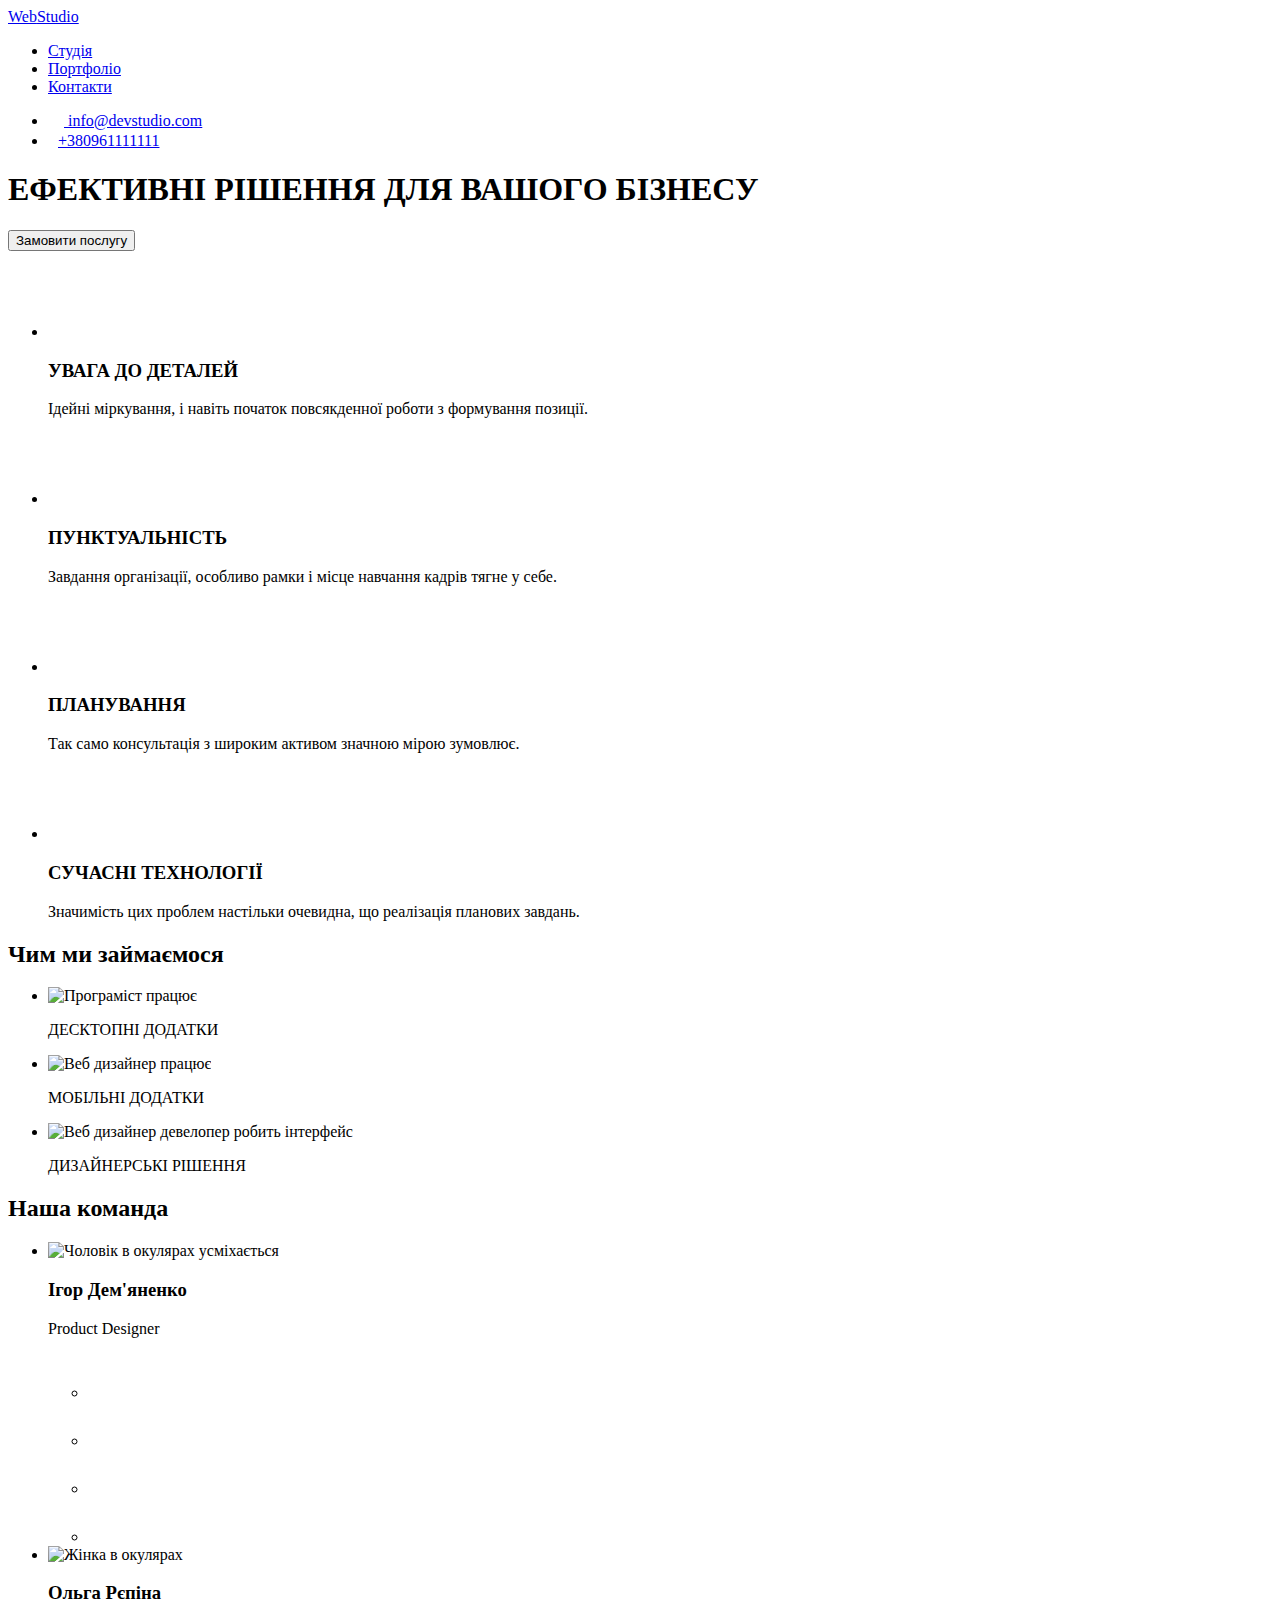
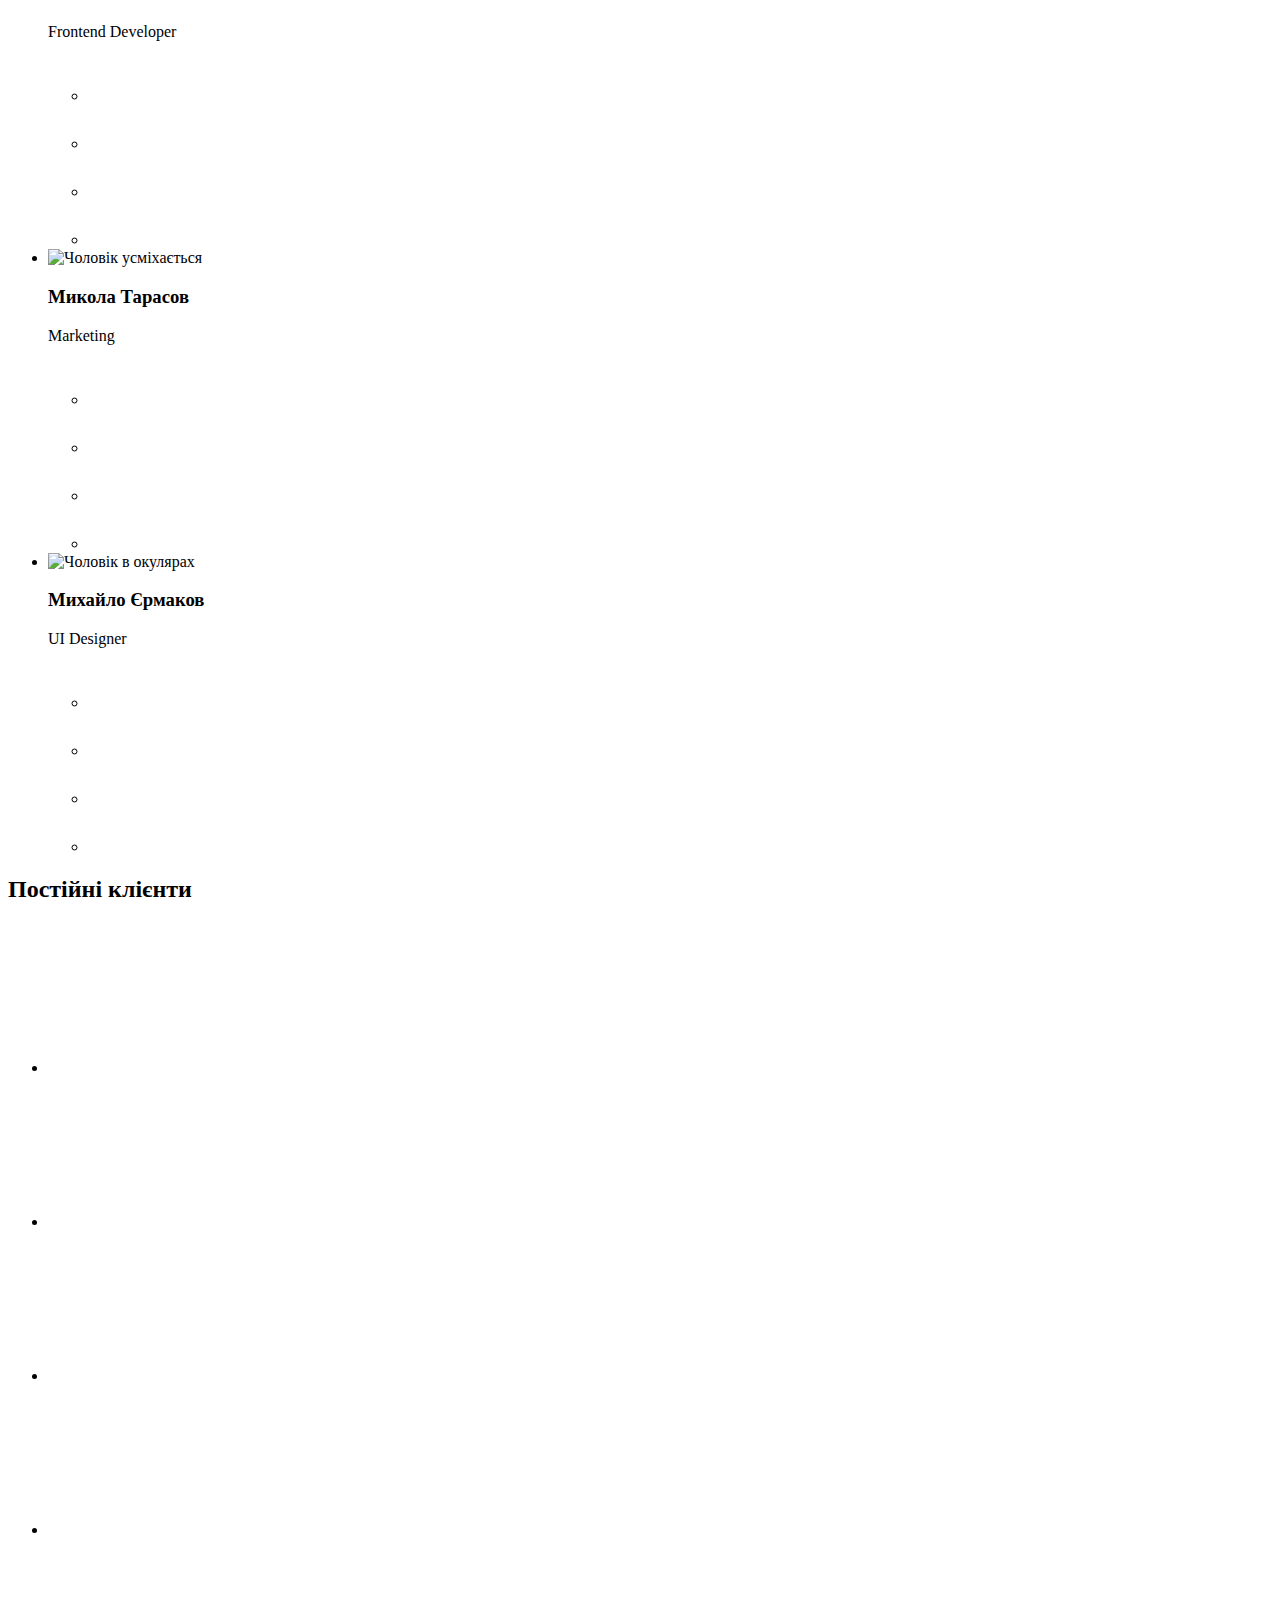
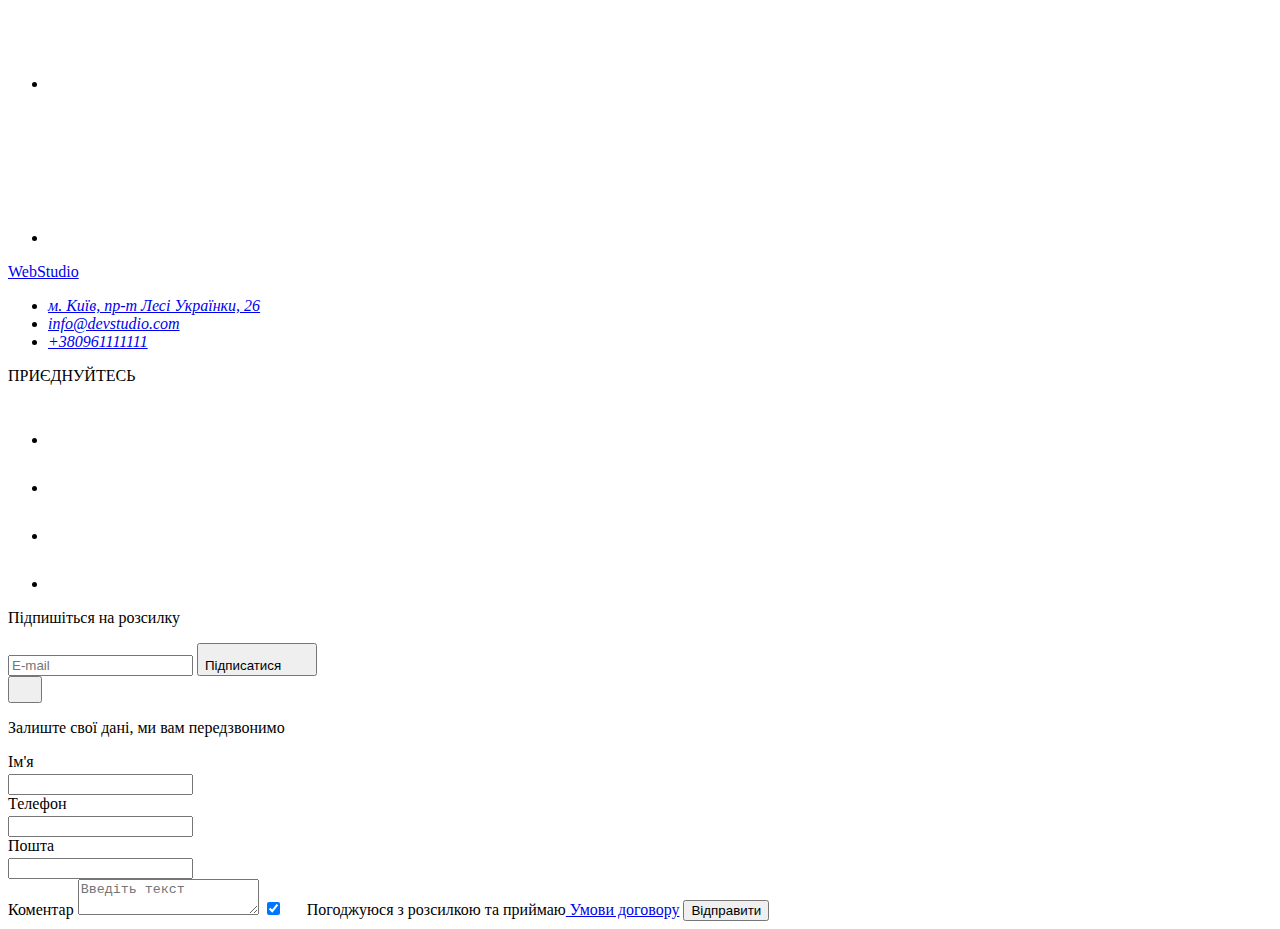
==== index.html @ 3fdb25af "ДЗ-7" ====
<!DOCTYPE html>
<html lang="uk">
  <head>
    <meta charset="UTF-8" />
    <meta http-equiv="X-UA-Compatible" content="IE=edge" />
    <meta name="viewport" content="width=device-width, initial-scale=1.0" />
    <link rel="preconnect" href="https://fonts.googleapis.com" />
    <link rel="preconnect" href="https://fonts.gstatic.com" crossorigin />
    <link
      href="https://fonts.googleapis.com/css2?family=Raleway:wght@700&family=Roboto:wght@400;500;700;900&display=swap"
      rel="stylesheet"
    />
    <link
      rel="stylesheet"
      href="https://cdnjs.cloudflare.com/ajax/libs/normalize/8.0.1/normalize.css"
    />
    <link rel="stylesheet" href="./css/main.min.css" />
    <title>WebStudio</title>
  </head>
  <body>
    <header class="header">
      <!--Web Studio-->
      <div class="container">
        <nav class="main-nav">
          <a lang="en" href="./index.html" class="logo"
            ><span class="web-logo">Web</span>Studio</a
          >
          <ul class="main-nav__list">
            <li class="main-nav__item">
              <a
                href="./index.html"
                class="main-nav__link main-nav__link--active"
                >Студія</a
              >
            </li>
            <li class="main-nav__item">
              <a href="./portfolio.html" class="main-nav__link">Портфоліо</a>
            </li>
            <li class="main-nav__item">
              <a href="#" class="main-nav__link">Контакти</a>
            </li>
          </ul>
          <ul class="main-contact__list">
            <li class="main-contact__item">
              <a href="mailto:info@devstudio.com" class="main-contact__link">
                <svg class="main-contact__link-icon" width="16" height="12">
                  <use href="./icons/icons.svg#icon-envelope"></use>
                </svg>
                info@devstudio.com</a
              >
            </li>
            <li class="main-contact__item">
              <a href="tel:+380961111111" class="main-contact__link">
                <svg class="icon smartphone" width="10" height="16">
                  <use href="./icons/icons.svg#icon-smartphone"></use></svg
                >+380961111111</a
              >
            </li>
          </ul>
        </nav>
      </div>
    </header>
    <!--Баннер-->
    <main>
      <section class="section section-banner overlay">
        <div class="container">
          <h1 class="section-banner__title">
            ЕФЕКТИВНІ РІШЕННЯ ДЛЯ ВАШОГО БІЗНЕСУ
          </h1>
          <button type="button" class="section-banner__button" data-modal-open>
            Замовити послугу
          </button>
        </div>
      </section>
      <!--Наші особливості-->
      <section class="section">
        <div class="container">
          <h2 class="section-title" hidden>Наші особливості</h2>
          <ul class="section-features__list">
            <li class="item">
              <div class="section-features__box">
                <svg class="icon-decoration antenna" width="70" height="70">
                  <use href="./icons/icons.svg#icon-antenna"></use>
                </svg>
              </div>
              <h3 class="section-features__title">УВАГА ДО ДЕТАЛЕЙ</h3>
              <p class="section-features__text">
                Ідейні міркування, і навіть початок повсякденної роботи з
                формування позиції.
              </p>
            </li>
            <li class="item">
              <div class="section-features__box">
                <svg class="icon-decoration clock" width="70" height="70">
                  <use href="./icons/icons.svg#icon-clock"></use>
                </svg>
              </div>
              <h3 class="section-features__title">ПУНКТУАЛЬНІСТЬ</h3>
              <p class="section-features__text">
                Завдання організації, особливо рамки і місце навчання кадрів
                тягне у себе.
              </p>
            </li>
            <li class="item">
              <div class="section-features__box">
                <svg class="icon-decoration diagram" width="70" height="70">
                  <use href="./icons/icons.svg#icon-diagram"></use>
                </svg>
              </div>
              <h3 class="section-features__title">ПЛАНУВАННЯ</h3>
              <p class="section-features__text">
                Так само консультація з широким активом значною мірою зумовлює.
              </p>
            </li>
            <li class="item">
              <div class="section-features__box">
                <svg class="icon-decoration astronaut" width="70" height="70">
                  <use href="./icons/icons.svg#icon-astronaut"></use>
                </svg>
              </div>
              <h3 class="section-features__title">СУЧАСНІ ТЕХНОЛОГІЇ</h3>
              <p class="section-features__text">
                Значимість цих проблем настільки очевидна, що реалізація
                планових завдань.
              </p>
            </li>
          </ul>
        </div>
      </section>
      <!--About-->
      <section class="section-about">
        <div class="container">
          <h2 class="section-title">Чим ми займаємося</h2>
          <ul class="section-about__list link">
            <li class="item">
              <div class="about-container">
                <img
                  class="about-foto"
                  width="370"
                  height="294"
                  alt="Програміст працює"
                  src="./images/About-1.jpg"
                />
                <p class="about-title">ДЕСКТОПНІ ДОДАТКИ</p>
              </div>
            </li>
            <li class="item">
              <div class="about-container">
                <img
                  class="about-foto"
                  width="370"
                  height="294"
                  alt="Веб дизайнер працює"
                  src="./images/About-2.jpg"
                />
                <p class="about-title">МОБІЛЬНІ ДОДАТКИ</p>
              </div>
            </li>
            <li class="item">
              <div class="about-container">
                <img
                  class="about-foto"
                  width="370"
                  height="294"
                  alt="Веб дизайнер девелопер робить інтерфейс"
                  src="./images/About-3.jpg"
                />
                <p class="about-title">ДИЗАЙНЕРСЬКІ РІШЕННЯ</p>
              </div>
            </li>
          </ul>
        </div>
      </section>
      <!--Team-->
      <section class="section section-team">
        <div class="container">
          <h2 class="section-title">Наша команда</h2>
          <ul class="section-team__list">
            <li class="section-team__item">
              <img
                width="270"
                height="260"
                alt="Чоловік в окулярах усміхається"
                src="./images/Team-1.jpg"
              />
              <div class="worker__data">
                <h3 class="worker__title">Ігор Дем'яненко</h3>
                <p lang="en" class="worker__position">Product Designer</p>
                <ul class="social-networks">
                  <li class="item">
                    <a href="" class="social-networks__link">
                      <svg class="social instagram" width="44" height="44">
                        <use href="./icons/icons.svg#icon-instagram"></use></svg
                    ></a>
                  </li>
                  <li class="item">
                    <a href="" class="social-networks__link">
                      <svg class="social twitter" width="44" height="44">
                        <use href="./icons/icons.svg#icon-twitter"></use></svg
                    ></a>
                  </li>
                  <li class="item">
                    <a href="" class="social-networks__link">
                      <svg class="social facebook" width="44" height="44">
                        <use href="./icons/icons.svg#icon-facebook"></use></svg
                    ></a>
                  </li>
                  <li class="item">
                    <a href="" class="social-networks__link">
                      <svg class="social linkedin" width="44" height="44">
                        <use href="./icons/icons.svg#icon-linkedin"></use></svg
                    ></a>
                  </li>
                </ul>
              </div>
            </li>
            <li class="section-team__item">
              <img
                width="270"
                height="260"
                alt="Жінка в окулярах"
                src="./images/Team-2.jpg"
              />
              <div class="worker__data">
                <h3 class="worker__title">Ольга Рєпіна</h3>
                <p lang="en" class="worker__position">Frontend Developer</p>
                <ul class="social-networks">
                  <li class="item">
                    <a href="" class="social-networks__link">
                      <svg class="social instagram" width="44" height="44">
                        <use href="./icons/icons.svg#icon-instagram"></use></svg
                    ></a>
                  </li>
                  <li class="item">
                    <a href="" class="social-networks__link">
                      <svg class="social twitter" width="44" height="44">
                        <use href="./icons/icons.svg#icon-twitter"></use></svg
                    ></a>
                  </li>
                  <li class="item">
                    <a href="" class="social-networks__link">
                      <svg class="social facebook" width="44" height="44">
                        <use href="./icons/icons.svg#icon-facebook"></use></svg
                    ></a>
                  </li>
                  <li class="item">
                    <a href="" class="social-networks__link">
                      <svg class="social linkedin" width="44" height="44">
                        <use href="./icons/icons.svg#icon-linkedin"></use></svg
                    ></a>
                  </li>
                </ul>
              </div>
            </li>
            <li class="section-team__item">
              <img
                width="270"
                height="260"
                alt="Чоловік усміхається"
                src="./images/Team-3.jpg"
              />
              <div class="worker__data">
                <h3 class="worker__title">Микола Тарасов</h3>
                <p lang="en" class="worker__position">Marketing</p>
                <ul class="social-networks">
                  <li class="item">
                    <a href="" class="social-networks__link">
                      <svg class="social instagram" width="44" height="44">
                        <use href="./icons/icons.svg#icon-instagram"></use></svg
                    ></a>
                  </li>
                  <li class="item">
                    <a href="" class="social-networks__link">
                      <svg class="social twitter" width="44" height="44">
                        <use href="./icons/icons.svg#icon-twitter"></use></svg
                    ></a>
                  </li>
                  <li class="item">
                    <a href="" class="social-networks__link">
                      <svg class="social facebook" width="44" height="44">
                        <use href="./icons/icons.svg#icon-facebook"></use></svg
                    ></a>
                  </li>
                  <li class="item">
                    <a href="" class="social-networks__link">
                      <svg class="social linkedin" width="44" height="44">
                        <use href="./icons/icons.svg#icon-linkedin"></use></svg
                    ></a>
                  </li>
                </ul>
              </div>
            </li>
            <li class="section-team__item">
              <img
                width="270"
                height="260"
                alt="Чоловік в окулярах"
                src="./images/Team-4.jpg"
              />
              <div class="worker__data">
                <h3 class="worker__title">Михайло Єрмаков</h3>
                <p lang="en" class="worker__position">UI Designer</p>
                <ul class="social-networks">
                  <li class="item">
                    <a href="" class="social-networks__link">
                      <svg class="social instagram" width="44" height="44">
                        <use href="./icons/icons.svg#icon-instagram"></use></svg
                    ></a>
                  </li>
                  <li class="item">
                    <a href="" class="social-networks__link">
                      <svg class="social twitter" width="44" height="44">
                        <use href="./icons/icons.svg#icon-twitter"></use></svg
                    ></a>
                  </li>
                  <li class="item">
                    <a href="" class="social-networks__link">
                      <svg class="social facebook" width="44" height="44">
                        <use href="./icons/icons.svg#icon-facebook"></use></svg
                    ></a>
                  </li>
                  <li class="item">
                    <a href="" class="social-networks__link">
                      <svg class="social linkedin" width="44" height="44">
                        <use href="./icons/icons.svg#icon-linkedin"></use></svg
                    ></a>
                  </li>
                </ul>
              </div>
            </li>
          </ul>
        </div>
      </section>
      <section class="section clients">
        <div class="container">
          <h2 class="section-title">Постійні клієнти</h2>
          <ul class="clients__list">
            <li class="item">
              <a href="#" class="clients__link">
                <svg class="client">
                  <use href="./icons/icons.svg#icon-logo1"></use>
                </svg>
              </a>
            </li>
            <li class="item">
              <a href="#" class="clients__link">
                <svg class="client">
                  <use href="./icons/icons.svg#icon-logo2"></use>
                </svg>
              </a>
            </li>
            <li class="item">
              <a href="#" class="clients__link">
                <svg class="client">
                  <use href="./icons/icons.svg#icon-logo3"></use>
                </svg>
              </a>
            </li>
            <li class="item">
              <a href="#" class="clients__link">
                <svg class="client">
                  <use href="./icons/icons.svg#icon-logo4"></use>
                </svg>
              </a>
            </li>
            <li class="item">
              <a href="#" class="clients__link">
                <svg class="client">
                  <use href="./icons/icons.svg#icon-logo5"></use>
                </svg>
              </a>
            </li>
            <li class="item">
              <a href="#" class="clients__link">
                <svg class="client">
                  <use href="./icons/icons.svg#icon-logo6"></use>
                </svg>
              </a>
            </li>
          </ul>
        </div>
      </section>
    </main>
    <footer class="footer">
      <div class="container">
        <div class="footer-address">
          <a lang="en" href="./index.html" class="logo">
            <span class="web-logo">Web</span>Studio</a
          >
          <address>
            <ul class="footer-contacts__list">
              <li class="item">
                <a
                  href="https://goo.gl/maps/CPtrU1FHBa2aNyZL9"
                  target="_blank"
                  rel="noopener noreferrer nofollow"
                  class="footer-contacts__map"
                  >м. Київ, пр-т Лесі Українки, 26</a
                >
              </li>
              <li class="item">
                <a href="info@devstudio.com" class="footer-contact__link"
                  >info@devstudio.com</a
                >
              </li>
              <li class="item">
                <a href="tel:+380961111111" class="footer-contact__link"
                  >+380961111111</a
                >
              </li>
            </ul>
          </address>
        </div>
        <div class="networks">
          <p class="networks-title">ПРИЄДНУЙТЕСЬ</p>
          <ul class="footer-networks__list">
            <li class="item">
              <a href="" class="footer-networks__link">
                <svg class="social instagram" width="44" height="44">
                  <use href="./icons/icons.svg#icon-instagram"></use></svg
              ></a>
            </li>
            <li class="item">
              <a href="" class="footer-networks__link">
                <svg class="social twitter" width="44" height="44">
                  <use href="./icons/icons.svg#icon-twitter"></use></svg
              ></a>
            </li>
            <li class="item">
              <a href="" class="footer-networks__link">
                <svg class="social facebook" width="44" height="44">
                  <use href="./icons/icons.svg#icon-facebook"></use></svg
              ></a>
            </li>
            <li class="item">
              <a href="" class="footer-networks__link">
                <svg class="social linkedin" width="44" height="44">
                  <use href="./icons/icons.svg#icon-linkedin"></use></svg
              ></a>
            </li>
          </ul>
        </div>
        <div class="subscribe">
          <p class="networks-title">Підпишіться на розсилку</p>
          <form class="form-subscribe__form">
            <label for="user-mail" class="form-subscribe__field">
              <input
                class="form-subscribe"
                type="email"
                id="user-mail"
                placeholder="E-mail"
              />
            </label>
            <button type="submit" class="submit submit--footer">
              Підписатися
              <svg class="form-btn__icon-footer" width="24" height="24">
                <use href="./icons/subscribe.svg#icon-icon-send"></use>
              </svg>
            </button>
          </form>
        </div>
      </div>
    </footer>
    <div class="backdrop is-hidden" data-modal>
      <div class="modal">
        <button type="button" class="modal-close-button" data-modal-close>
          <svg class="close-icon" width="18" height="18">
            <use href="./icons/symbol-defs.svg#icon-close-black-18dp-2-1"></use>
          </svg>
        </button>
        <p class="form-title">Залиште свої дані, ми вам передзвонимо</p>
        <form class="modal-form">
          <label class="modal-label" for="name">Ім'я</label>
          <div class="modal-wrap">
            <input class="modal-input" type="text" name="name" id="name" />
            <svg class="modal-icon" width="18" height="18">
              <use href="./icons/modal.svg#icon-person-black-18dp"></use>
            </svg>
          </div>
          <label class="modal-label" for="phone">Телефон</label>
          <div class="modal-wrap">
            <input class="modal-input" type="tel" name="phone" id="phone" />
            <svg class="modal-icon" width="18" height="18">
              <use href="./icons/modal.svg#icon-phone-black-18dp"></use>
            </svg>
          </div>
          <label class="modal-label" for="email">Пошта</label>
          <div class="modal-wrap">
            <input class="modal-input" type="email" name="mail" id="email" />
            <svg class="modal-icon" width="18" height="18">
              <use href="./icons/modal.svg#icon-email-black-18dp"></use>
            </svg>
          </div>
          <label class="modal-label" for="comment">Коментар </label>
          <textarea
            class="modal-input modal-area"
            id="comment"
            placeholder="Введіть текст"
          ></textarea>

          <input
            class="checkbox"
            type="checkbox"
            name="policy"
            id="policy"
            checked
          />
          <label class="checkbox-label" for="policy">
            <span class="new-checkbox"
              ><svg class="check-icon" width="16" height="15">
                <use href="./icons/icon-check.svg#icon-icon-check-11"></use>
              </svg>
            </span>
            <span class="check-text"
              >Погоджуюся з розсилкою та приймаю<a
                href="form-contract"
                class="form-contract"
              >
                Умови договору</a
              ></span
            >
          </label>
          <button type="submit" class="submit">Відправити</button>
        </form>
      </div>
    </div>

    <script src="./js/modal.js"></script>
  </body>
</html>
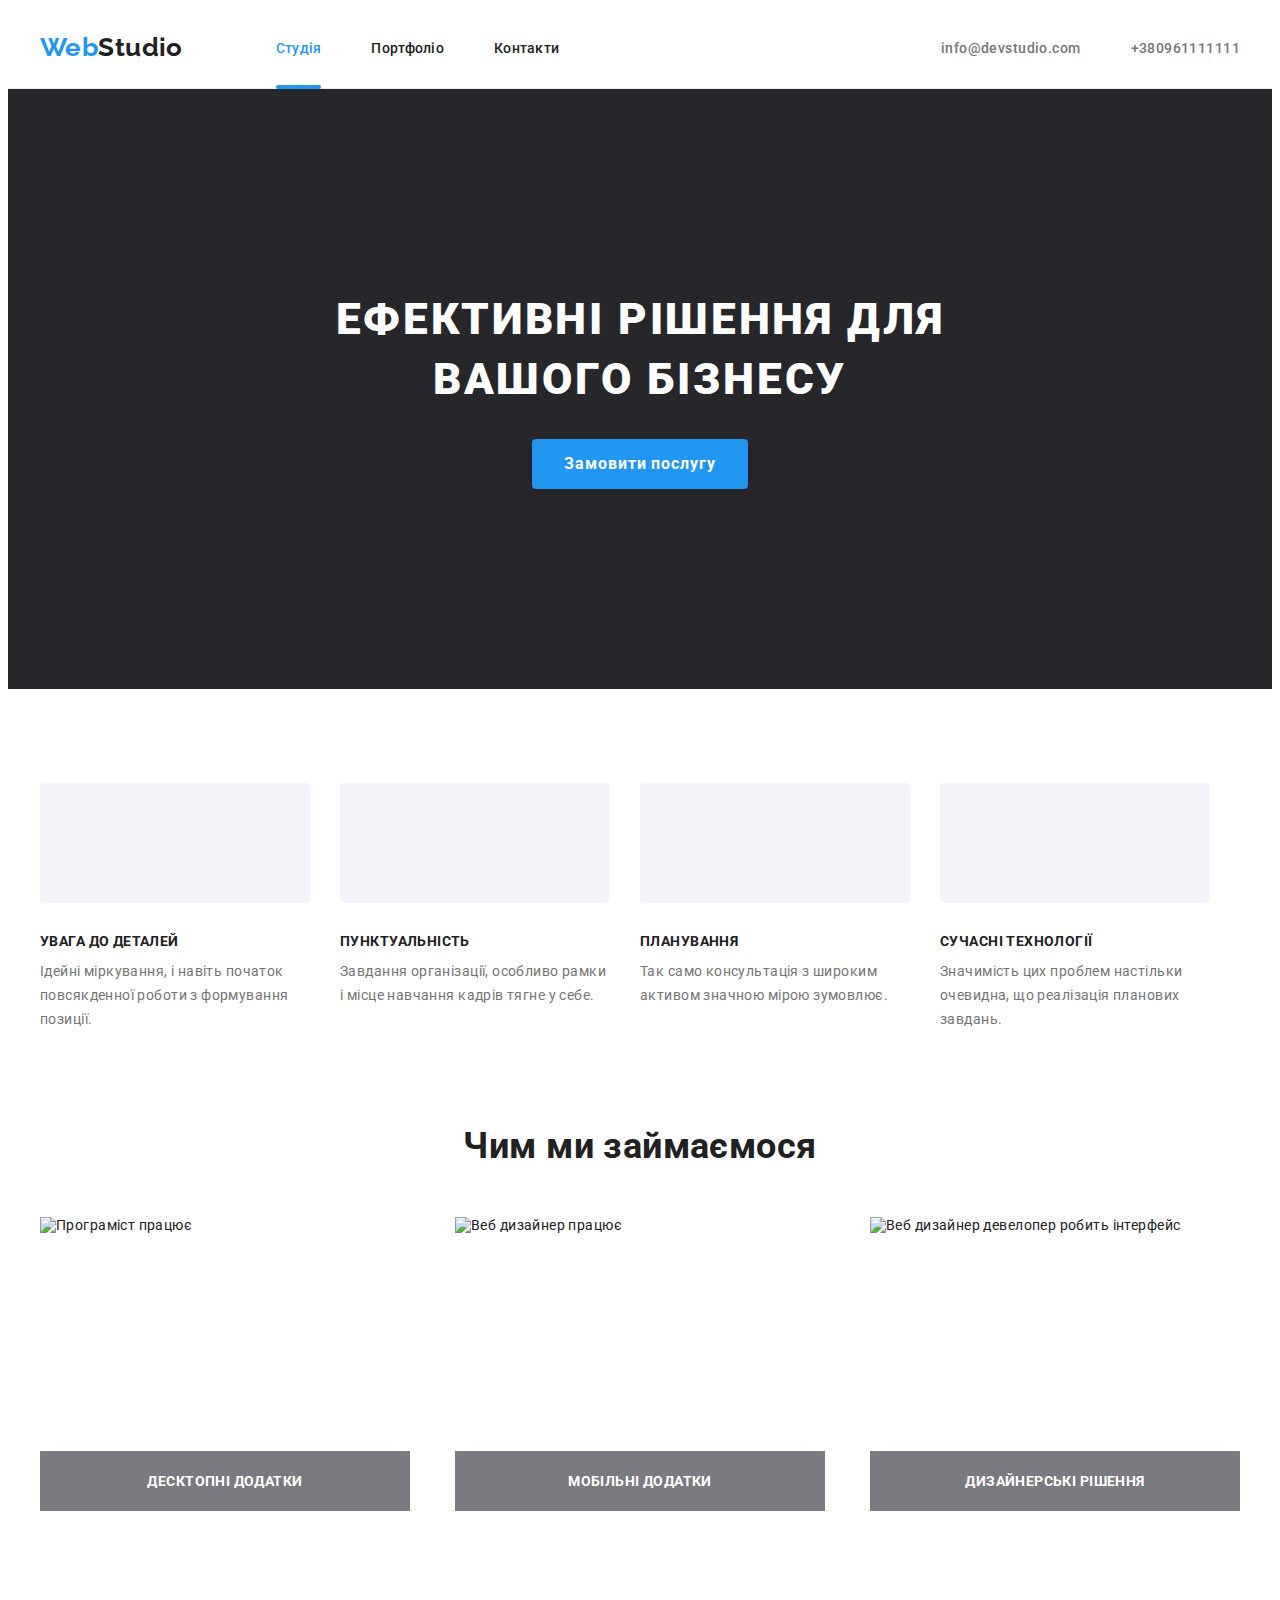
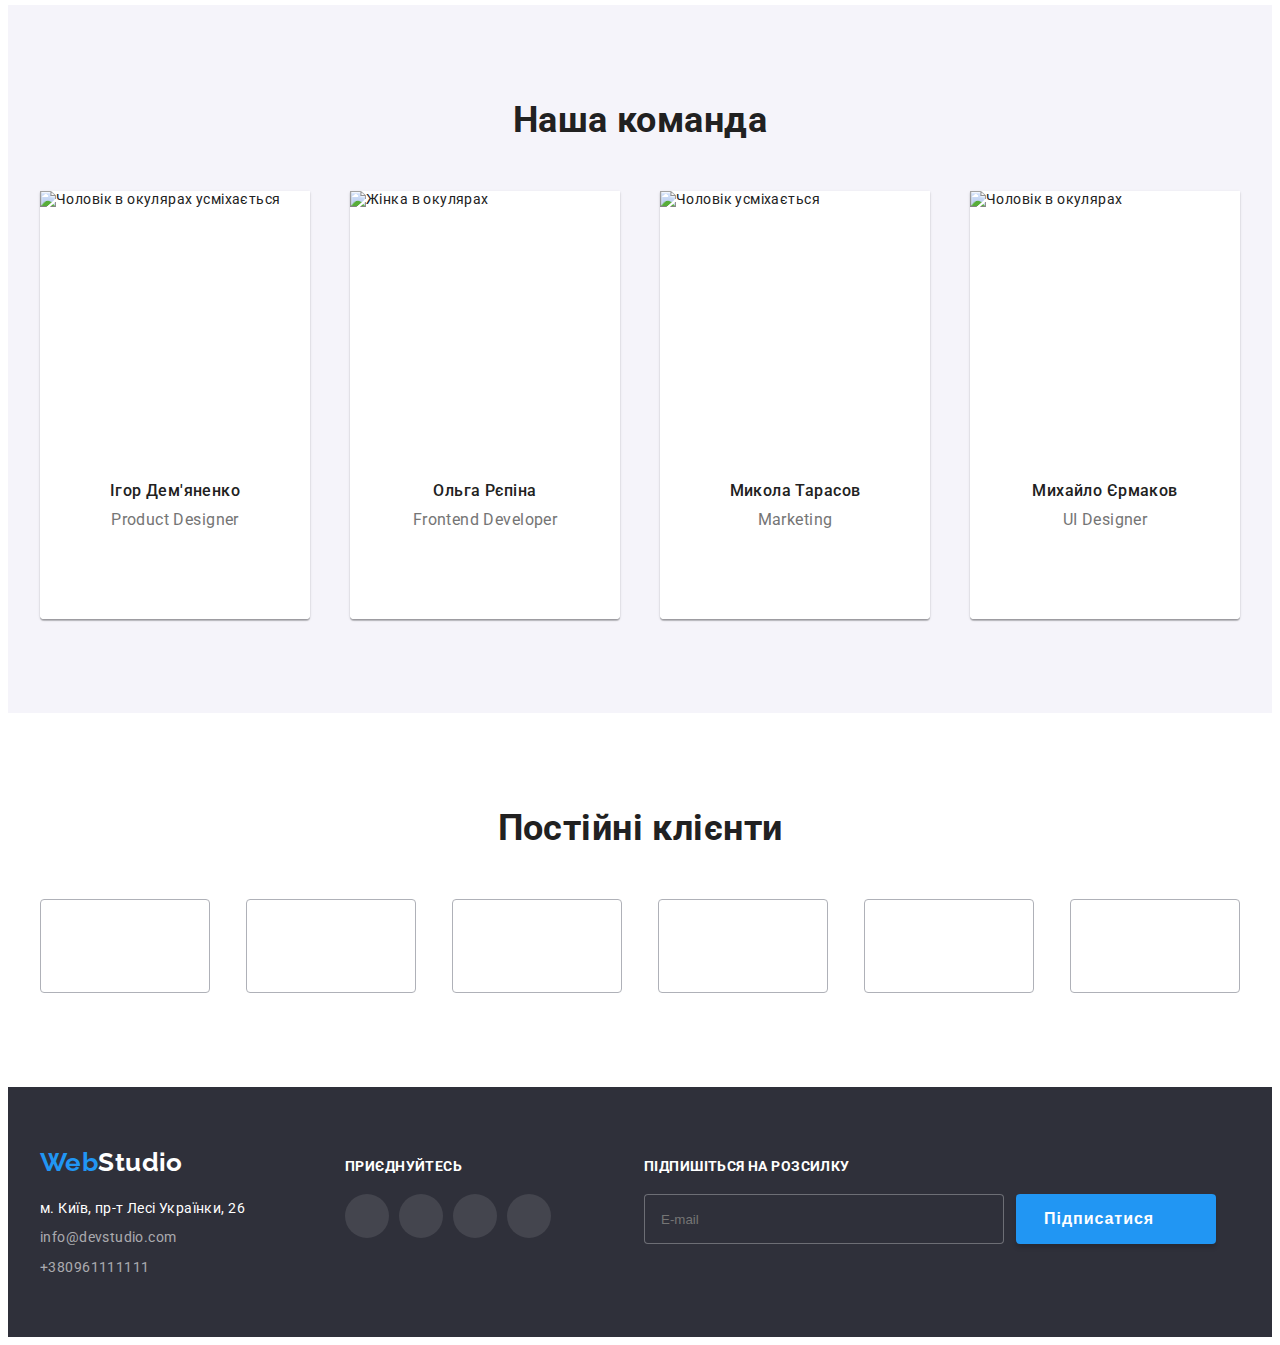
==== commit 84b5bb2a: "ДЗ-7" ====
--- a/index.html
+++ b/index.html
@@ -51,7 +51,7 @@
             </li>
             <li class="main-contact__item">
               <a href="tel:+380961111111" class="main-contact__link">
-                <svg class="icon smartphone" width="10" height="16">
+                <svg class="main-contact__link-icon" width="10" height="16">
                   <use href="./icons/icons.svg#icon-smartphone"></use></svg
                 >+380961111111</a
               >
@@ -62,7 +62,7 @@
     </header>
     <!--Баннер-->
     <main>
-      <section class="section section-banner overlay">
+      <section class="section-banner">
         <div class="container">
           <h1 class="section-banner__title">
             ЕФЕКТИВНІ РІШЕННЯ ДЛЯ ВАШОГО БІЗНЕСУ
@@ -131,7 +131,7 @@
       <section class="section-about">
         <div class="container">
           <h2 class="section-title">Чим ми займаємося</h2>
-          <ul class="section-about__list link">
+          <ul class="section-about__list">
             <li class="item">
               <div class="about-container">
                 <img
--- a/css/main.min.css
+++ b/css/main.min.css
@@ -0,0 +1 @@
+body{font-family:"Roboto",sans-serif;background-color:#fff;color:#212121;font-size:14px;letter-spacing:.03em}h1,h2{text-align:center;margin:0}img,svg{display:block}.container{width:1200px;padding-left:15px;padding-right:15px;margin-right:auto;margin-left:auto;align-items:center}.section{padding-top:94px;padding-bottom:94px}.section-title{font-size:36px;line-height:1.1666666667;text-align:center;margin-top:0;margin-bottom:50px}.main-nav{display:flex;align-items:center;padding:0;margin:0}.main-nav__list{display:flex;margin:0;padding:0;list-style:none}.main-nav__item:not(:last-child){margin-right:50px}.main-nav__link{display:block;position:relative;text-decoration:none;padding:32px 0;font-weight:500;line-height:1.1428571429;letter-spacing:.02em;color:#212121;padding-top:32px;padding-bottom:32px;transition:color 250ms cubic-bezier(0.4, 0, 0.2, 1)}.main-nav__link--active{color:#2196f3}.main-nav__link--active::after{content:"";position:absolute;left:0;bottom:-1px;display:block;width:100%;height:4px;border-radius:2px;background-color:#2196f3}.main-nav__link:hover,.main-nav__link:focus{color:#2196f3}.active:hover::after{opacity:1}.main-contact__list{display:flex;margin:0;padding:0;margin-left:auto;list-style:none}.main-contact__item:not(:last-child){margin-right:30px}.main-contact__link{display:flex;list-style:none;position:relative;text-decoration:none;padding-top:32px;padding-bottom:32px;color:#757575;font-weight:500;line-height:1.1428571429;align-items:center;transition:fill,color,250ms cubic-bezier(0.4, 0, 0.2, 1)}.main-contact__link:hover,.main-contact__link:focus{color:#2196f3;fill:#2196f3}.main-contact__link-icon{display:flex;margin-right:10px;fill:currentColor;box-sizing:border-box;height:auto}.header{border-bottom:1px solid #ececec}.logo{margin-right:93px;padding-top:24px;padding-bottom:25px;font-family:"Raleway";font-style:normal;font-weight:700;font-size:26px;line-height:1.1923076923;color:#212121;list-style:none;text-decoration:none}.web-logo{color:#2196f3}.footer .logo{display:block;color:#fff;margin-right:0;margin-bottom:20px;padding:0}.logo-footer{font-family:"Raleway";font-style:normal;font-weight:700;font-size:26px;line-height:31px;color:#fff;margin-bottom:20px}.section-banner{margin-right:auto;margin-left:auto;max-width:1600px;padding-top:200px;padding-bottom:200px;background-image:linear-gradient(rgba(47, 48, 58, 0.4), rgba(47, 48, 58, 0.4)),url("../images/Image.jpg");background-repeat:no-repeat;background-position:center;background-color:#212121}.section-banner__title{width:696px;color:#fff;font-weight:900;font-size:44px;line-height:1.3636363636;letter-spacing:.06em;text-transform:uppercase;text-align:center;margin-right:auto;margin-left:auto;margin-bottom:30px}.section-banner__button{font-family:Roboto;background-color:#2196f3;font-weight:700;color:#fff;font-size:16px;line-height:1.875;line-height:1.6;align-items:Center;letter-spacing:.06em;cursor:pointer;width:216px;height:50px;top:430px;box-shadow:0px 4px 4px rgba(0,0,0,.15);border-radius:4px;margin:0 auto;display:block;border-color:rgba(0,0,0,0);transition-property:background-color;transition-duration:250ms;transition-timing-function:cubic-bezier(0.4, 0, 0.2, 1)}.section-banner__button:hover,.section-banner__button:focus{background-color:#188ce8}.section-features__list{display:flex;padding:0px;margin:0px;list-style:none}.item:not(:last-child){margin-right:30px}.section-features__title{font-size:14px;line-height:1.1428571429;text-transform:uppercase;letter-spacing:.03em;width:270px;margin:0;margin-bottom:10px}.section-features__text{line-height:1.7142857143;color:#757575;letter-spacing:.03em;width:270px;margin:0}.section-features__box{display:flex;align-items:center;justify-content:center;height:120px;background-color:#f5f4fa;border-radius:4px;margin-bottom:30px}.section-about{padding-top:0px;padding-bottom:94px}.section-about__list{display:flex;list-style:none;padding:0px;margin:0px;justify-content:space-between}.about-container{position:relative}.about-foto{display:block}.about-title{font-weight:700;font-size:14px;line-height:1.1428571429;text-transform:uppercase;position:absolute;bottom:0;width:100%;padding:22px 0;margin:0;text-align:center;color:#fff;background-color:rgba(47,48,58,.8);opacity:.8}.section-team{background-color:#f5f4fa}.section-team__list{display:flex;justify-content:space-between;padding:0px;margin:0px}.section-team__item{background:#fff;overflow:hidden;border-radius:0px 0px 4px 4px;box-shadow:0px 1px 3px rgba(0,0,0,.12),0px 1px 1px rgba(0,0,0,.14),0px 2px 1px rgba(0,0,0,.2)}.worker__data{padding-top:30px;padding-bottom:30px;background:#fff}.worker__title{font-weight:500;font-size:16px;line-height:1.1875;text-align:center;margin:0;padding:0;margin-bottom:10px}.worker__position{font-size:16px;line-height:1.1875;text-align:center;color:#757575;margin:0;padding:0;margin-bottom:16px}.clients__list{display:flex;justify-content:space-between;list-style:none;padding:0;margin:0}.clients .item:not(:last-child){margin-right:30px}.clients__link{display:flex;align-items:center;justify-content:center;width:168px;height:92px;fill:#afb1b8;border:1px solid #afb1b8;border-radius:4px;transition-property:fill,border;transition-duration:250ms;transition-timing-function:cubic-bezier(0.4, 0, 0.2, 1)}.clients__link:hover,.clients__link:focus{fill:#2196f3;border:1px solid #2196f3;transform:translateY(3px)}.client{width:106px;height:60px}.social-networks{display:flex;list-style:none;padding:0 32px;margin:0}.social-networks .item:not(:last-child){margin-right:10px}.social-networks__link{width:44px;height:44px;display:flex;align-items:center;justify-content:center;border-radius:50%;fill:#afb1b8;background-color:#fff;color:#fff;transition-property:fill,background-color;transition-duration:250ms;transition-timing-function:cubic-bezier(0.4, 0, 0.2, 1)}.social-networks__link:hover,.social-networks__link:focus{background-color:#2196f3;fill:#fff;transform:translateY(3px)}.social{width:20px;height:20px}.networks{margin-right:93px}.is-hidden{visibility:hidden;scale:0;cursor:pointer}.backdrop{position:fixed;left:0;top:0;width:100%;height:100%;background-color:rgba(0,0,0,.2);z-index:1;transition-duration:250ms;transition-timing-function:cubic-bezier(0.4, 0, 0.2, 1);transition-property:scale,visibility}.modal{box-sizing:border-box;position:absolute;top:0;right:0;bottom:0;left:0;margin:auto;padding:40px;width:528px;height:581px;opacity:1;background-color:#fff;box-shadow:0 1px 3px rgba(0,0,0,.12),0 1px 1px rgba(0,0,0,.14),0 2px 1px rgba(0,0,0,.2);border-radius:4px}.modal-close-button{position:absolute;display:flex;justify-content:center;align-items:center;right:8px;top:8px;width:30px;height:30px;background-color:#fff;border:1px solid rgba(0,0,0,.1);border-radius:50%;transition-duration:250ms;transition-timing-function:cubic-bezier(0.4, 0, 0.2, 1)}.close-icon{fill:#212121}.modal-close-button:hover .close-icon,.modal-close-button:focus .close-icon{fill:#2196f3;cursor:pointer}.form-title{margin-top:0;font-weight:700;font-size:20px;line-height:1.5;text-align:center;color:#000;margin-bottom:5px}.modal-form{font-size:12px;line-height:1.5}.modal-label{display:block;margin:0;color:#757575}.modal-wrap{position:relative;display:flex;align-items:center;margin-top:4px;margin-bottom:10px}.modal-area{margin-top:4px;margin-bottom:20px}.modal-icon{position:absolute;left:12px;fill:#000}.modal-input{box-sizing:border-box;border:1px solid rgba(33,33,33,.2);cursor:pointer;border-radius:4px;outline:rgba(0,0,0,0);padding:12px 42px 12px 42px;height:40px;width:100%}#first-name,#last-name,#comment{padding-left:12px}#comment{padding:12px 16px 12px 16px;resize:none;width:100%;height:120px}.modal-input:hover,.modal-input:focus{border:1px solid #2196f3;transition-property:border;transition-duration:250ms;transition-timing-function:cubic-bezier(0.4, 0, 0.2, 1)}.modal-input:hover+.modal-icon,.modal-input:focus+.modal-icon{fill:#2196f3}.modal-button{width:200px;height:50px;margin:0 auto;text-align:center;font-weight:700;font-size:16px;line-height:1.875;letter-spacing:.06em;cursor:pointer;color:#fff;background-color:#188ce8;border-color:rgba(0,0,0,0);border-radius:4px}.modal-container{display:flex;justify-content:space-between;align-items:center;gap:10px}.modal-subcontainer{width:100%}.form-subscribe{box-sizing:border-box}.form-subscribe__form{display:flex;justify-content:center}.form-subscribe{width:360px;height:50px;padding:15px 16px 15px 16px;margin-right:12px;color:#2196f3;background-color:#2f303a;border:1px solid rgba(255,255,255,.3);border-radius:4px;transition:border 250ms cubic-bezier(0.4, 0, 0.2, 1)}.form-subscribe:hover,.form-subscribe:focus{border:1px solid #2196f3;transition-duration:250ms;transition-timing-function:cubic-bezier(0.4, 0, 0.2, 1)}.checkbox{position:absolute;opacity:0;z-index:-1}.new-checkbox{box-sizing:border-box;position:relative;display:flex;justify-content:center;align-items:center;margin-right:7px;width:16px;height:15px;border-radius:2px;cursor:pointer;border:2px solid #000}.checkbox-label{display:flex;justify-content:center;align-items:center;gap:7px;margin:0 auto 30px}.checkbox-label p{margin:0;font-weight:400;line-height:1.7142857143;letter-spacing:.03em;font-size:14px}.checkbox-label a{color:#2196f3}.check-icon{position:absolute;left:-2px;top:-2px;opacity:0;fill:#fff;transition:fill 250ms cubic-bezier(0.4, 0, 0.2, 1),opacity 250ms cubic-bezier(0.4, 0, 0.2, 1)}.checkbox:checked+.checkbox-label .new-checkbox .check-icon{opacity:1}.checkbox:checked+.checkbox-label .new-checkbox{background-color:#2196f3;border-color:#2196f3}.submit{cursor:pointer;border:none;display:flex;align-items:center;justify-content:center;width:200px;height:50px;margin:0 auto;padding:0;text-align:center;font-weight:700;font-size:16px;line-height:1.875;letter-spacing:.06em;cursor:pointer;color:#fff;background-color:#2196f3;border-color:rgba(0,0,0,0);border-radius:4px;transition:background-color 250ms cubic-bezier(0.4, 0, 0.2, 1);box-shadow:0 4px 4px rgba(0,0,0,.15)}.submit:hover,.submit:focus{background-color:#188ce8}.footer{background-color:#2f303a;padding-top:60px;padding-bottom:60px}.footer-address{margin-right:70px}.footer .container{display:flex;align-items:baseline}.footer-contacts__map{font-style:normal;line-height:24px;line-height:1.7142857143;line-height:1.46;color:#fff;list-style:none;text-decoration:none}.footer-contacts__list{list-style:none;padding:0;margin:0}.footer-contacts__list .item:not(:last-child){margin-bottom:9px}.footer-contact__link{list-style:none;text-decoration:none;font-style:normal;line-height:24px;line-height:1.46;color:rgba(255,255,255,.6);margin:0;padding:0;transition-duration:250ms;transition-timing-function:cubic-bezier(0.4, 0, 0.2, 1)}.footer-contact__link:hover,.footer-contact__link:focus{color:#2196f3}.networks-title{font-weight:700;margin-top:0;margin-bottom:20px;font-size:14px;line-height:1.1428571429;text-transform:uppercase;color:#fff}.networks{margin-right:93px}.footer-networks__list{display:flex;padding:0;margin:0;list-style:none;text-decoration:none}.footer-networks__list .item:not(:last-child){margin-right:10px}.footer-networks__link{width:44px;height:44px;display:flex;align-items:center;justify-content:center;border-radius:50%;fill:#fff;background-color:rgba(255,255,255,.1);color:#fff;transition-property:background-color;transition-duration:250ms;transition-timing-function:cubic-bezier(0.4, 0, 0.2, 1)}.footer-networks__link:hover,.footer-networks__link:focus{background-color:#2196f3;transform:translateY(3px)}.check-text{display:flex;cursor:pointer;font-weight:400;font-size:14px;line-height:1.7142857143;color:#757575}.form-contract{margin-left:3px}.submit--footer{display:flex;justify-content:space-between;align-items:center;padding:0 28px}.submit:hover,.submit:focus{background-color:#188ce8}.submit--footer{display:flex;justify-content:space-between;align-items:center;padding:0 28px}.filter{display:flex;justify-content:center;margin-top:0;margin-bottom:56px;padding:0;list-style:none;text-decoration:none}.filter .item:not(:last-child){margin-right:8px}.project-button{padding:6px 25px;font-family:inherit;letter-spacing:inherit;font-weight:500;font-size:16px;text-align:center;cursor:pointer;line-height:1.625;border-radius:4px;border-color:rgba(0,0,0,0);background-color:#f5f4fa;transition:color 250ms cubic-bezier(0.4, 0, 0.2, 1),background-color 250ms cubic-bezier(0.4, 0, 0.2, 1),box-shadow 250ms cubic-bezier(0.4, 0, 0.2, 1)}.project-button{background-color:#dedede}.project-button:hover,.project-button:focus{outline:none;color:#fff;box-shadow:0px 2px 2px 0px rgba(0,0,0,.12);box-shadow:0px 1px 2px 0px rgba(0,0,0,.08);box-shadow:0px 3px 1px 0px rgba(0,0,0,.1);background-color:#2196f3}.project{display:flex;flex-wrap:wrap;margin:0;padding:0;list-style:none;text-decoration:none}.project__item{width:370px;height:404px;left:615px;top:262px;background:#fff}.project__item:hover,.project__item:focus,.project__item:active{background:#fff;box-shadow:0 14px 28px rgba(0,0,0,.25),0 10px 10px rgba(0,0,0,.22)}.project__item:not(:nth-last-child(-n+3)){margin-bottom:30px}.project__item:not(:nth-child(3n)){margin-right:30px}.project__item:hover .project__overlay{transform:translateY(0)}.project__box{position:relative;overflow:hidden;cursor:pointer}.project__overlay{margin:0;font-size:18px;line-height:1.5555555556;color:#fff;position:absolute;top:0;left:0;width:100%;height:100%;padding:63px 24px;transform:translateY(100%);transition:transform 250ms cubic-bezier(0.4, 0, 0.2, 1);background-color:#2196f3;opacity:.9;box-sizing:border-box}.project__main{border:1px solid #eee;border-top:none;padding:20px 24px}.project__title{font-size:18px;line-height:2;letter-spacing:.06em;margin-top:0;margin-bottom:4px}.project__name{font-size:16px;line-height:1.875;color:#757575;margin:0}/*# sourceMappingURL=main.min.css.map */